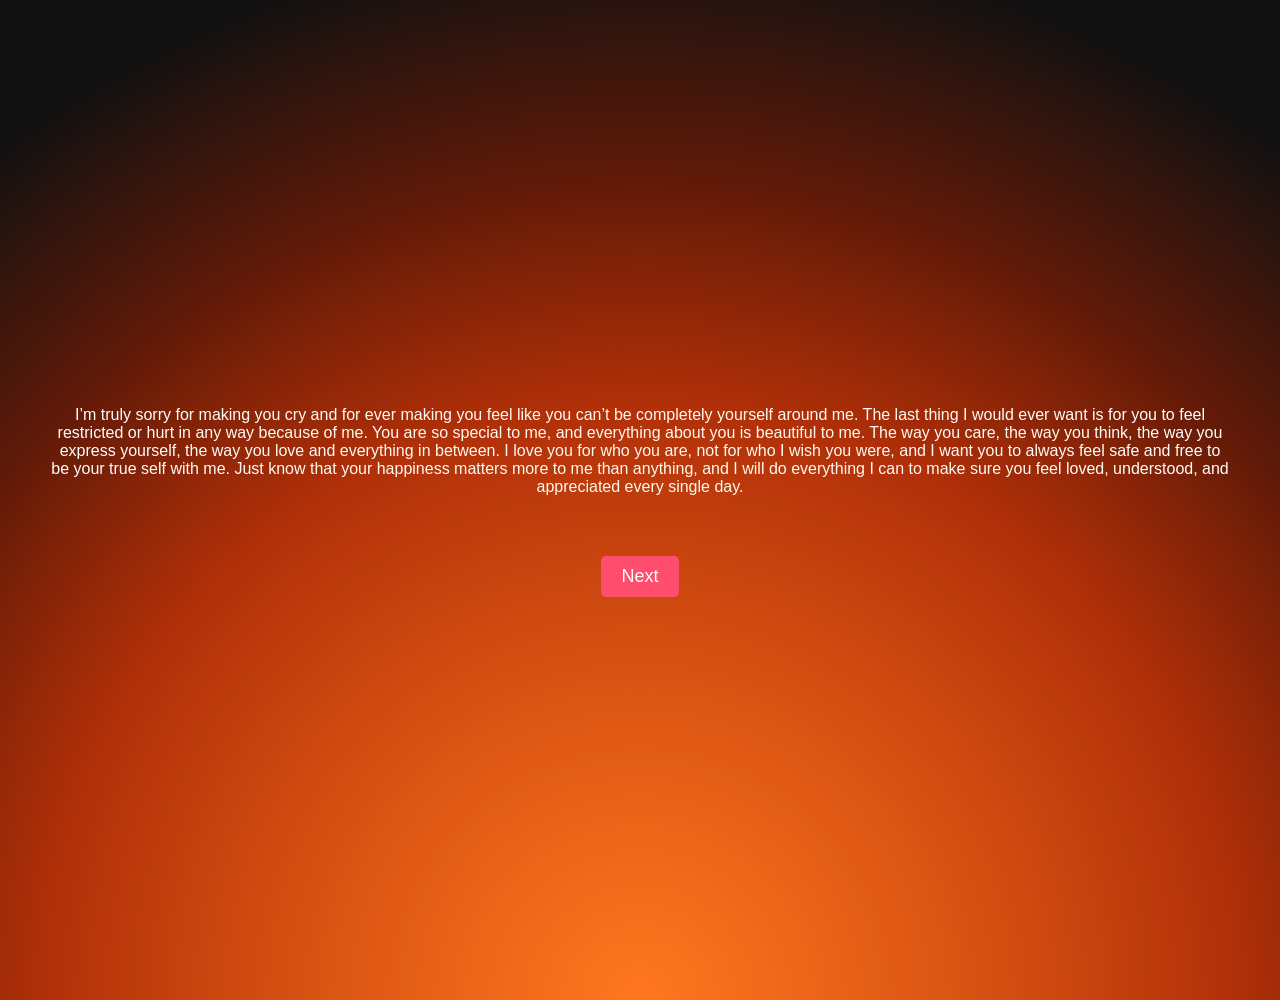
==== apology.html @ 366db509 "Add files via upload" ====
<!DOCTYPE html>
<html lang="en">
<head>
    <meta charset="UTF-8">
    <title>I'm Sorry ❤️</title>
    <link rel="stylesheet" href="style.css">
    <style>
        body {
            margin: 0;
            font-family: Arial, sans-serif;
            color: #fff;
            text-align: center;
            padding: 50px;
            height: 100vh;
            overflow: hidden;

            /* Warm fire-like background using gradients */
            background: radial-gradient(circle at bottom, #ff5500, #aa2200 50%, #111 90%);
            background-size: cover;
            position: relative;
        }

        /* Subtle flicker animation overlay */
        body::after {
            content: '';
            position: absolute;
            top: 0; left: 0;
            width: 100%; height: 100%;
            background: radial-gradient(circle at bottom, rgba(255, 200, 100, 0.3), transparent 70%);
            animation: flicker 3s infinite alternate;
            z-index: 0;
        }

        @keyframes flicker {
            0% { opacity: 0.2; }
            50% { opacity: 0.4; }
            100% { opacity: 0.25; }
        }

        h1 {
            font-size: 48px;
            margin-top: 50px;
            color: #ffeebb;
            position: relative;
            z-index: 1;
        }

        p {
            font-size: 24px;
            max-width: 800px;
            margin: 30px auto;
            line-height: 1.5;
            color: #ffeebb;
            position: relative;
            z-index: 1;
        }

        .next-button {
            display: inline-block;
            padding: 10px 20px;
            font-size: 18px;
            border-radius: 5px;
            background-color: #ff4d6d;
            color: white;
            text-decoration: none;
            margin-top: 30px;
            cursor: pointer;
            position: relative;
            z-index: 1;
        }
        .next-button:hover {
            background-color: #ff2a4d;
        }
    </style>
</head>
<body>
<iframe 
    style="border-radius:12px; width:100%; height:352px;" 
    src="https://open.spotify.com/embed/track/3DbZqVaXg8Yi1VBU44i0ns?utm_source=generator&theme=0" 
    frameborder="0" 
    allow="autoplay; clipboard-write; encrypted-media; fullscreen; picture-in-picture" 
    loading="lazy">
</iframe>


I’m truly sorry for making you cry and for ever making you feel like you can’t be completely yourself around me. 
The last thing I would ever want is for you to feel restricted or hurt in any way because of me.
You are so special to me, and everything about you is beautiful to me. The way you care, the way you think, the way you express yourself, the way you love and everything in between.
I love you for who you are, not for who I wish you were, and I want you to always feel safe and free to be your true self with me. 
Just know that your happiness matters more to me than anything, and I will do everything I can to make sure you feel loved, understood, and appreciated every single day.
    </p>

    <a href="proposal.html" class="next-button">Next</a>
</body>
</html>
---- style.css ----
body {
    margin: 0;
    font-family: 'Arial', sans-serif;
    color: #fff;
    text-align: center;
}

button {
    padding: 10px 20px;
    font-size: 18px;
    border: none;
    border-radius: 5px;
    cursor: pointer;
    background-color: #ff4d6d;
    color: white;
    margin-top: 20px;
}

a {
    text-decoration: none;
    color: inherit;
}

.heart {
    position: absolute;
    font-size: 20px;
    animation: float 5s infinite;
}

@keyframes float {
    0% { transform: translateY(0) rotate(0deg); }
    50% { transform: translateY(-200px) rotate(180deg);}
    100% { transform: translateY(0) rotate(360deg);}
}

.candle-bg {
    background: radial-gradient(circle at center, #000 0%, #111 100%);
}

.candle-light {
    width: 100px;
    height: 150px;
    background: radial-gradient(circle, #ffddaa, #ff8800);
    margin: 100px auto;
    border-radius: 50% 50% 0 0;
    animation: flicker 1s infinite;
}

@keyframes flicker {
    0%, 100% { opacity: 0.8; }
    50% { opacity: 1; }
}
/* Rings container */
.rings {
    display: flex;
    justify-content: space-around;
    width: 100%;
    position: absolute;
    bottom: 40px;
    opacity: 0;
    transition: opacity 1s ease 1s;
}

.rings.show {
    opacity: 1;
}

/* Gold wedding rings */
.ring {
    width: 50px;
    height: 50px;
    border-radius: 50%;
    background: radial-gradient(circle at 30% 30%, #FFD700, #DAA520); /* gold band */
    position: relative;
    display: flex;
    align-items: center;
    justify-content: center;
    box-shadow: 0 0 5px rgba(0,0,0,0.5);
}

/* Gemstone on top */
.gem {
    width: 18px;
    height: 12px;
    border-radius: 50%; /* oval cut */
    position: absolute;
    top: -8px; /* position above the band */
    box-shadow: 0 0 8px rgba(255,255,255,0.6);
}

/* Ruby gem */
.gem.ruby {
    background: radial-gradient(circle at 30% 30%, #d2042d, #800000);
}

/* Emerald gem */
.gem.emerald {
    background: radial-gradient(circle at 30% 30%, #228B22, #006400);
}
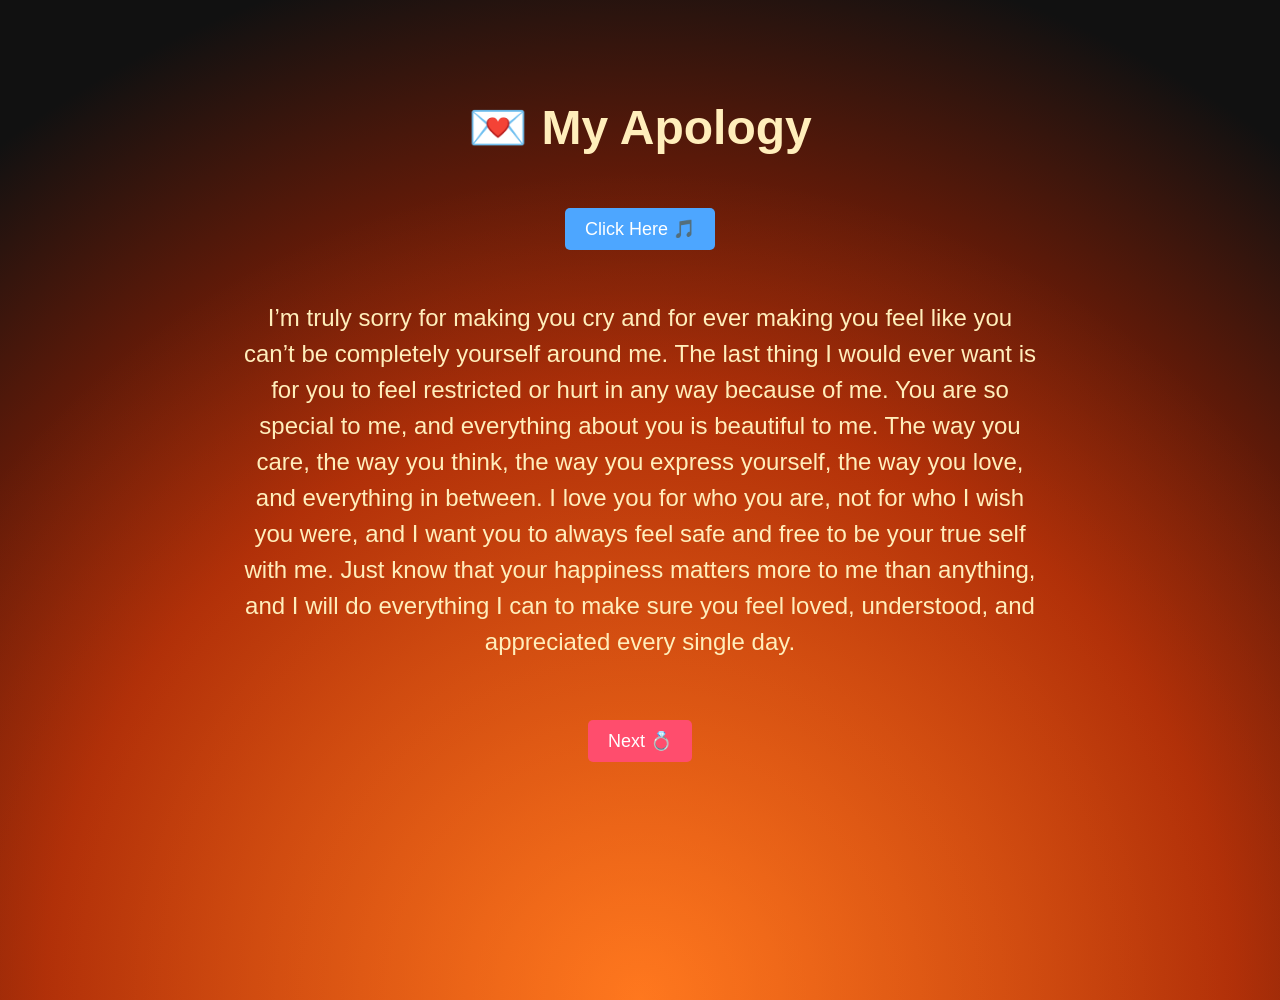
==== commit 49b533f3: "Add files via upload" ====
--- a/apology.html
+++ b/apology.html
@@ -71,25 +71,52 @@
         .next-button:hover {
             background-color: #ff2a4d;
         }
+
+        #playSong {
+            display: inline-block;
+            padding: 10px 20px;
+            font-size: 18px;
+            border-radius: 5px;
+            background-color: #4da6ff;
+            color: white;
+            cursor: pointer;
+            margin-bottom: 20px;
+            position: relative;
+            z-index: 1;
+        }
+        #playSong:hover {
+            background-color: #1a8cff;
+        }
     </style>
 </head>
 <body>
-<iframe 
-    style="border-radius:12px; width:100%; height:352px;" 
-    src="https://open.spotify.com/embed/track/3DbZqVaXg8Yi1VBU44i0ns?utm_source=generator&theme=0" 
-    frameborder="0" 
-    allow="autoplay; clipboard-write; encrypted-media; fullscreen; picture-in-picture" 
-    loading="lazy">
-</iframe>
+    <h1>💌 My Apology</h1>
 
+    <button id="playSong">Click Here 🎵</button>
+    <audio id="song">
+      <source src="ocean-floor.mp3" type="audio/mpeg">
+      Your browser does not support the audio element.
+    </audio>
 
-I’m truly sorry for making you cry and for ever making you feel like you can’t be completely yourself around me. 
-The last thing I would ever want is for you to feel restricted or hurt in any way because of me.
-You are so special to me, and everything about you is beautiful to me. The way you care, the way you think, the way you express yourself, the way you love and everything in between.
-I love you for who you are, not for who I wish you were, and I want you to always feel safe and free to be your true self with me. 
-Just know that your happiness matters more to me than anything, and I will do everything I can to make sure you feel loved, understood, and appreciated every single day.
+    <p>
+        I’m truly sorry for making you cry and for ever making you feel like you can’t be completely yourself around me. 
+        The last thing I would ever want is for you to feel restricted or hurt in any way because of me. 
+        You are so special to me, and everything about you is beautiful to me. The way you care, the way you think, the way you express yourself, the way you love, and everything in between. 
+        I love you for who you are, not for who I wish you were, and I want you to always feel safe and free to be your true self with me. 
+        Just know that your happiness matters more to me than anything, and I will do everything I can to make sure you feel loved, understood, and appreciated every single day.
     </p>
 
-    <a href="proposal.html" class="next-button">Next</a>
+    <a href="proposal.html" class="next-button">Next 💍</a>
+
+    <script>
+        const button = document.getElementById("playSong");
+        const song = document.getElementById("song");
+
+        button.addEventListener("click", () => {
+            song.play().catch(error => {
+                alert("Cannot play audio. Make sure the file is in the same folder and your browser supports HTML5 audio.");
+            });
+        });
+    </script>
 </body>
 </html>
